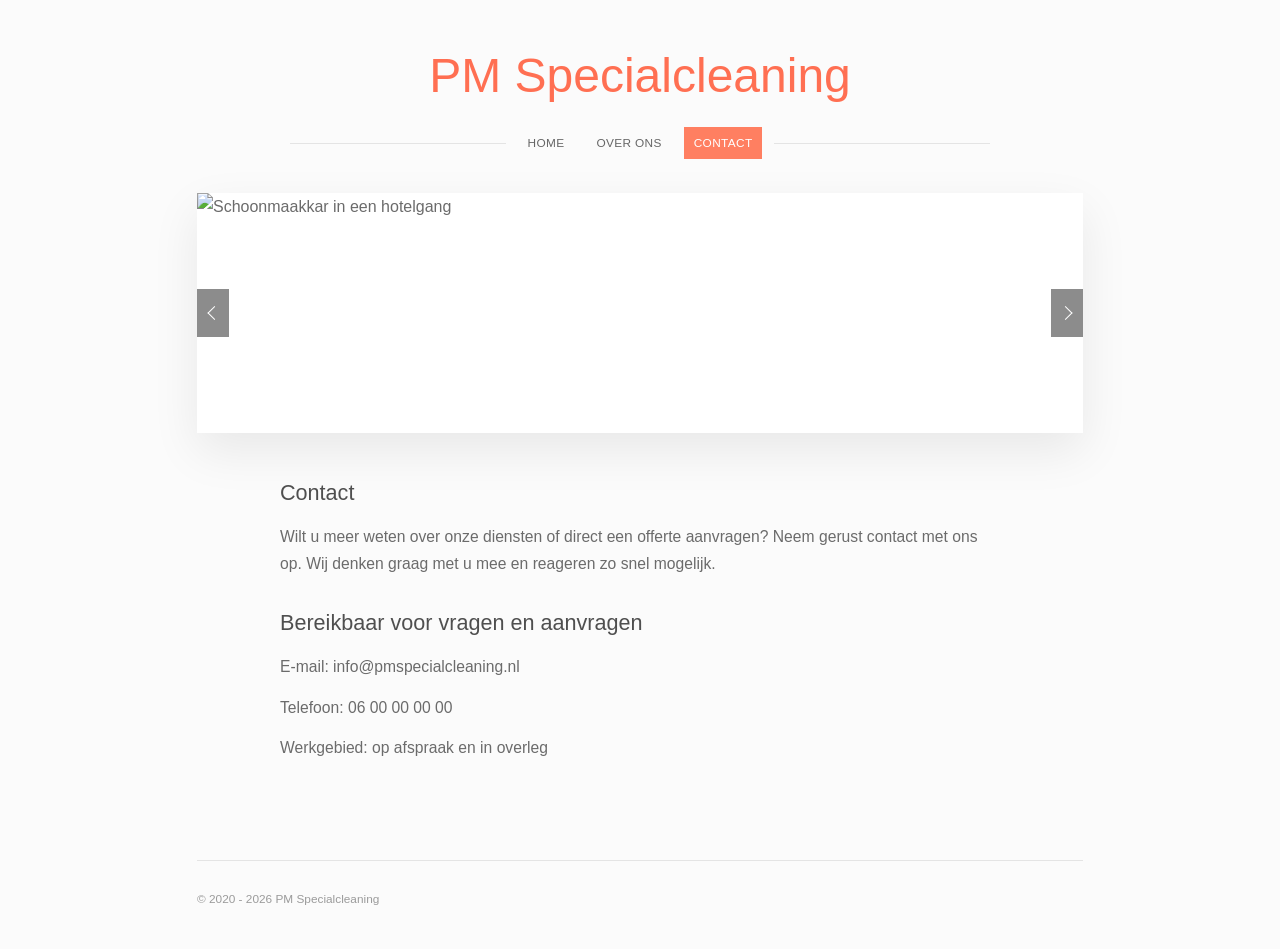
==== contact.html @ 33bc66ea "Remove unused search icon placeholder from navigation in contact, index, and over pages" ====
<!DOCTYPE html>
<html lang="nl">

<head>
    <meta charset="UTF-8">
    <meta name="viewport" content="width=device-width, initial-scale=1.0">
    <title>Contact | PM Specialcleaning</title>
    <meta name="description" content="Neem contact op met PM Specialcleaning voor vragen, informatie of een offerte.">
    <link rel="stylesheet" href="assets/css/style.css">
</head>

<body>

    <div class="site-shell">
        <header class="site-header">
            <h1 class="site-title">PM Specialcleaning</h1>

            <nav class="site-nav" aria-label="Hoofdmenu">
                <ul>
                    <li><a href="index.html">Home</a></li>
                    <li><a href="over.html">Over ons</a></li>
                    <li><a class="is-active" href="contact.html">Contact</a></li>
                </ul>
            </nav>
        </header>

        <section class="slideshow" aria-label="Uitgelichte afbeeldingen">
            <button class="slide-control slide-prev" type="button" aria-label="Vorige afbeelding"></button>
            <img src="https://images.unsplash.com/photo-1581578731548-c64695cc6952?auto=format&fit=crop&w=1400&q=80"
                alt="Schoonmaakkar in een hotelgang">
            <button class="slide-control slide-next" type="button" aria-label="Volgende afbeelding"></button>
        </section>

        <main class="page-content">
            <section class="content-block">
                <h2>Contact</h2>
                <p>
                    Wilt u meer weten over onze diensten of direct een offerte aanvragen? Neem gerust contact met ons
                    op.
                    Wij denken graag met u mee en reageren zo snel mogelijk.
                </p>
            </section>

            <section class="content-block">
                <h2>Bereikbaar voor vragen en aanvragen</h2>
                <p>E-mail: info@pmspecialcleaning.nl</p>
                <p>Telefoon: 06 00 00 00 00</p>
                <p>Werkgebied: op afspraak en in overleg</p>
            </section>
        </main>

        <footer class="site-footer">
            <p>&copy; 2020 - 2026 PM Specialcleaning</p>
        </footer>
    </div>

</body>

</html>
---- assets/css/style.css ----
* {
    margin: 0;
    padding: 0;
    box-sizing: border-box;
}

:root {
    --bg: #fbfbfb;
    --surface: #ffffff;
    --text: #6b6b6b;
    --heading: #ff6f52;
    --accent: #ff7f61;
    --line: #e4e4e4;
    --footer: #9b9b9b;
    --shadow: 0 18px 45px rgba(0, 0, 0, 0.08);
}

body {
    min-height: 100vh;
    font-family: "Helvetica Neue", Helvetica, Arial, sans-serif;
    line-height: 1.7;
    color: var(--text);
    background: var(--bg);
}

img {
    display: block;
    width: 100%;
}

a {
    color: inherit;
    text-decoration: none;
}

.site-shell {
    width: min(100%, 930px);
    margin: 0 auto;
    padding: 48px 22px 40px;
}

.site-header {
    text-align: center;
}

.site-title {
    margin: 0 0 24px;
    font-size: clamp(2.1rem, 4.4vw, 3rem);
    font-weight: 300;
    line-height: 1.15;
    color: var(--heading);
}

.site-nav {
    margin: 0 auto 34px;
    max-width: 700px;
    width: 100%;
}

.site-nav ul {
    list-style: none;
    display: flex;
    align-items: center;
    justify-content: center;
    gap: 12px;
    position: relative;
}

.site-nav ul::before,
.site-nav ul::after {
    content: "";
    flex: 1 1 120px;
    border-top: 1px solid var(--line);
}

.site-nav a {
    display: inline-block;
    padding: 6px 10px;
    font-size: 0.74rem;
    font-weight: 500;
    letter-spacing: 0.03em;
    text-transform: uppercase;
    color: #666;
    transition: color 0.2s ease, background-color 0.2s ease;
}

.site-nav a:hover,
.site-nav a.is-active {
    color: #fff;
    background: var(--accent);
}

.nav-search {
    display: inline-block;
    width: 14px;
    height: 14px;
    position: relative;
    margin-left: 2px;
}

.nav-search::before {
    content: "";
    position: absolute;
    inset: 0;
    border: 2px solid #777;
    border-radius: 50%;
}

.nav-search::after {
    content: "";
    position: absolute;
    width: 7px;
    border-top: 2px solid #777;
    right: -4px;
    bottom: -1px;
    transform: rotate(45deg);
    transform-origin: center;
}

.slideshow {
    width: 100%;
    position: relative;
    background: var(--surface);
    box-shadow: var(--shadow);
    overflow: hidden;
}

.slideshow img {
    object-fit: cover;
}

.slide-control {
    position: absolute;
    top: 50%;
    width: 32px;
    height: 48px;
    border: 0;
    padding: 0;
    background: rgba(0, 0, 0, 0.45);
    transform: translateY(-50%);
}

.slide-control::before {
    content: "";
    position: absolute;
    top: 50%;
    left: 50%;
    width: 9px;
    height: 9px;
    border-top: 1px solid #fff;
    border-right: 1px solid #fff;
}

.slide-prev {
    left: 0;
}

.slide-prev::before {
    transform: translate(-35%, -50%) rotate(-135deg);
}

.slide-next {
    right: 0;
}

.slide-next::before {
    transform: translate(-65%, -50%) rotate(45deg);
}

.page-content {
    padding: 42px 0 110px;
}

.page-content-home {
    min-height: 280px;
}

.content-block {
    max-width: 720px;
    margin: 0 auto 28px;
}

.content-block-empty {
    min-height: 200px;
}

.content-block h2 {
    margin-bottom: 12px;
    font-size: 1.35rem;
    font-weight: 400;
    color: #4f4f4f;
}

.content-block p {
    margin-bottom: 14px;
    font-size: 0.98rem;
}

.site-footer {
    display: flex;
    align-items: center;
    justify-content: space-between;
    gap: 16px;
    padding-top: 28px;
    border-top: 1px solid var(--line);
    font-size: 0.74rem;
    color: var(--footer);
}

@media (max-width: 768px) {
    .site-shell {
        padding: 34px 16px 28px;
    }

    .site-header {
        align-items: center;
    }

    .site-nav ul {
        flex-wrap: wrap;
        gap: 8px;
    }

    .site-nav ul::before,
    .site-nav ul::after {
        display: none;
    }
}

.slideshow img {
    min-height: 240px;
}

.page-content {
    padding-bottom: 70px;
}

.site-footer {
    flex-direction: column;
    align-items: flex-start;
}
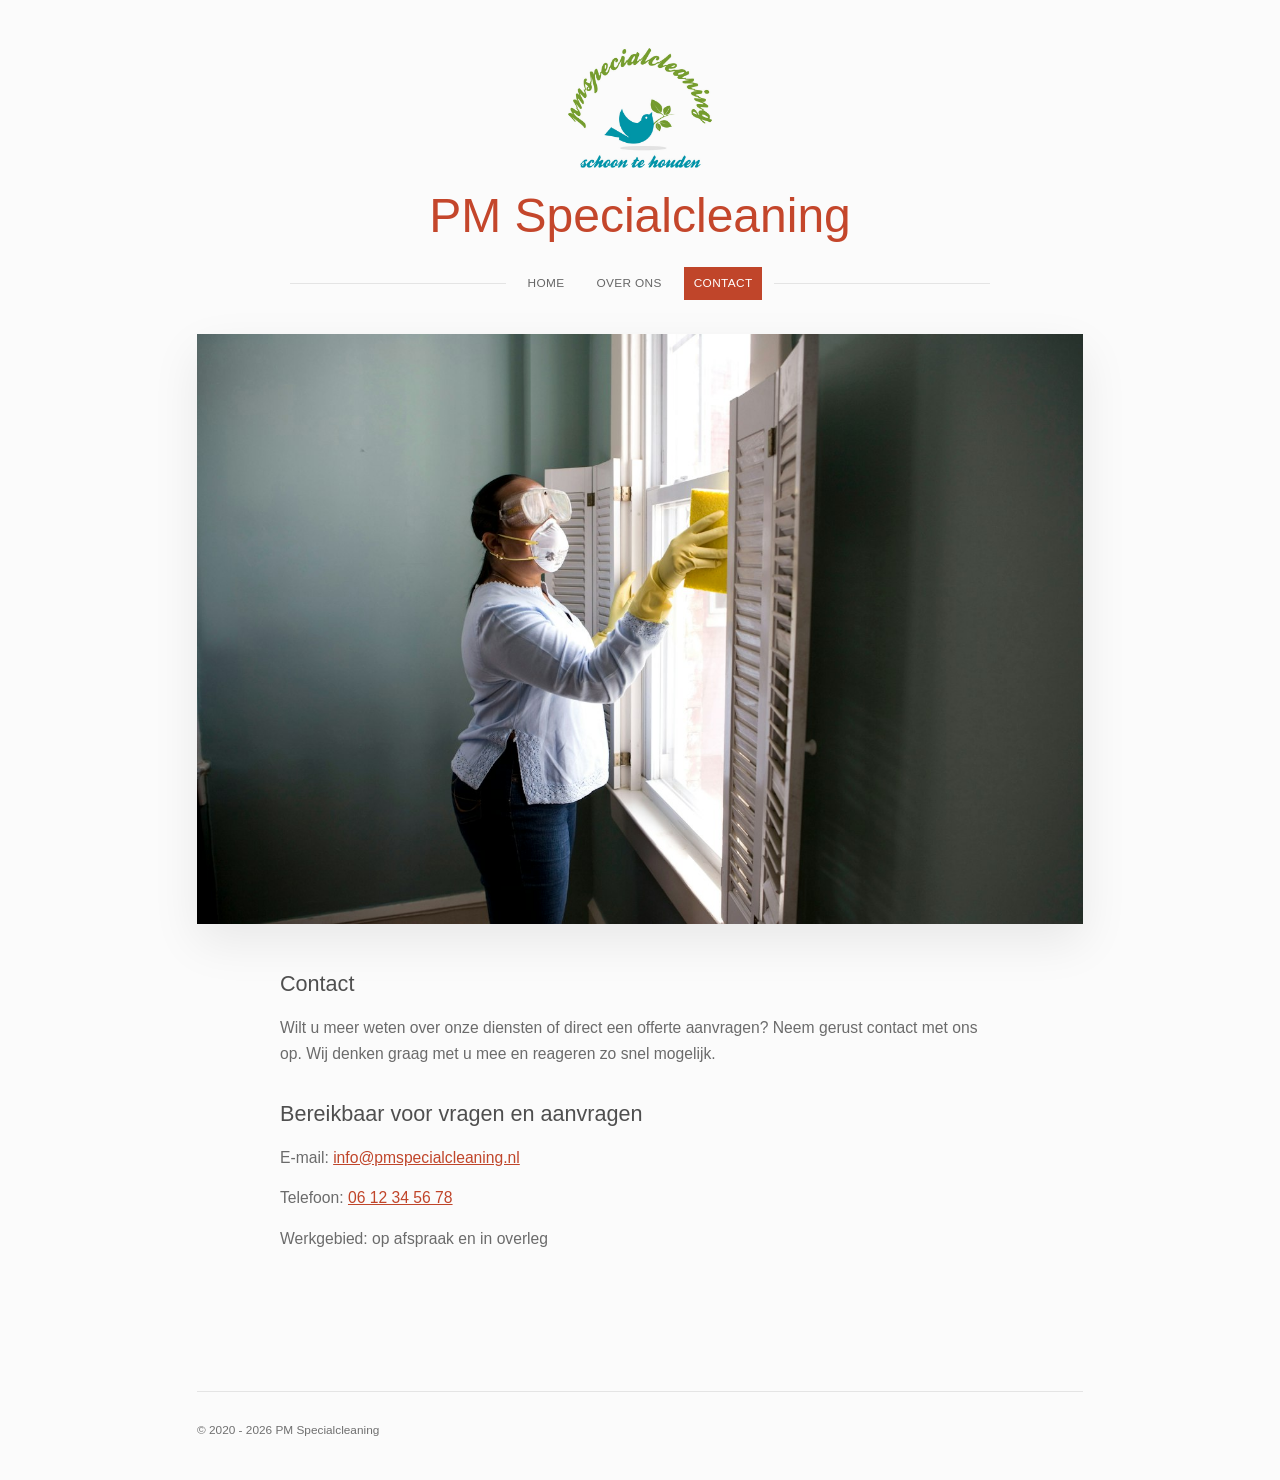
==== commit 2296a47b: "Code-review: CSS-fix, homepage-inhoud, contrast, lokale afbeeldingen - CSS: losse regels voor footer" ====
--- a/contact.html
+++ b/contact.html
@@ -7,44 +7,46 @@
     <title>Contact | PM Specialcleaning</title>
     <meta name="description" content="Neem contact op met PM Specialcleaning voor vragen, informatie of een offerte.">
     <link rel="stylesheet" href="assets/css/style.css">
+    <link rel="icon" type="image/png" href="assets/images/favicon.png">
+    <link rel="apple-touch-icon" href="assets/images/apple-touch-icon.png">
 </head>
 
 <body>
 
     <div class="site-shell">
         <header class="site-header">
+            <a class="site-logo" href="index.html">
+                <img src="assets/images/logo.jpg" width="480" height="400" alt="Logo PM Specialcleaning">
+            </a>
             <h1 class="site-title">PM Specialcleaning</h1>
 
             <nav class="site-nav" aria-label="Hoofdmenu">
                 <ul>
                     <li><a href="index.html">Home</a></li>
                     <li><a href="over.html">Over ons</a></li>
-                    <li><a class="is-active" href="contact.html">Contact</a></li>
+                    <li><a class="is-active" aria-current="page" href="contact.html">Contact</a></li>
                 </ul>
             </nav>
         </header>
 
-        <section class="slideshow" aria-label="Uitgelichte afbeeldingen">
-            <button class="slide-control slide-prev" type="button" aria-label="Vorige afbeelding"></button>
-            <img src="https://images.unsplash.com/photo-1581578731548-c64695cc6952?auto=format&fit=crop&w=1400&q=80"
-                alt="Schoonmaakkar in een hotelgang">
-            <button class="slide-control slide-next" type="button" aria-label="Volgende afbeelding"></button>
-        </section>
+        <div class="hero">
+            <img src="assets/images/hero.jpg" width="1400" height="933"
+                alt="Schoonmaker met mondkapje en handschoenen maakt een raam schoon">
+        </div>
 
         <main class="page-content">
             <section class="content-block">
                 <h2>Contact</h2>
                 <p>
                     Wilt u meer weten over onze diensten of direct een offerte aanvragen? Neem gerust contact met ons
-                    op.
-                    Wij denken graag met u mee en reageren zo snel mogelijk.
+                    op. Wij denken graag met u mee en reageren zo snel mogelijk.
                 </p>
             </section>
 
             <section class="content-block">
                 <h2>Bereikbaar voor vragen en aanvragen</h2>
-                <p>E-mail: info@pmspecialcleaning.nl</p>
-                <p>Telefoon: 06 00 00 00 00</p>
+                <p>E-mail: <a href="mailto:info@pmspecialcleaning.nl">info@pmspecialcleaning.nl</a></p>
+                <p>Telefoon: <a href="tel:+31612345678">06 12 34 56 78</a></p>
                 <p>Werkgebied: op afspraak en in overleg</p>
             </section>
         </main>
--- a/assets/css/style.css
+++ b/assets/css/style.css
@@ -8,10 +8,10 @@
     --bg: #fbfbfb;
     --surface: #ffffff;
     --text: #6b6b6b;
-    --heading: #ff6f52;
-    --accent: #ff7f61;
+    --heading: #c4462b;
+    --accent: #c0452a;
     --line: #e4e4e4;
-    --footer: #9b9b9b;
+    --footer: #707070;
     --shadow: 0 18px 45px rgba(0, 0, 0, 0.08);
 }
 
@@ -26,6 +26,7 @@
 img {
     display: block;
     width: 100%;
+    height: auto;
 }
 
 a {
@@ -41,6 +42,18 @@
 
 .site-header {
     text-align: center;
+}
+
+.site-logo {
+    display: inline-block;
+    margin-bottom: 12px;
+}
+
+.site-logo img {
+    width: auto;
+    height: 120px;
+    /* laat de witte achtergrond van de jpg wegvallen tegen --bg */
+    mix-blend-mode: multiply;
 }
 
 .site-title {
@@ -90,98 +103,24 @@
     background: var(--accent);
 }
 
-.nav-search {
-    display: inline-block;
-    width: 14px;
-    height: 14px;
-    position: relative;
-    margin-left: 2px;
-}
-
-.nav-search::before {
-    content: "";
-    position: absolute;
-    inset: 0;
-    border: 2px solid #777;
-    border-radius: 50%;
-}
-
-.nav-search::after {
-    content: "";
-    position: absolute;
-    width: 7px;
-    border-top: 2px solid #777;
-    right: -4px;
-    bottom: -1px;
-    transform: rotate(45deg);
-    transform-origin: center;
-}
-
-.slideshow {
+.hero {
     width: 100%;
-    position: relative;
     background: var(--surface);
     box-shadow: var(--shadow);
     overflow: hidden;
 }
 
-.slideshow img {
+.hero img {
     object-fit: cover;
-}
-
-.slide-control {
-    position: absolute;
-    top: 50%;
-    width: 32px;
-    height: 48px;
-    border: 0;
-    padding: 0;
-    background: rgba(0, 0, 0, 0.45);
-    transform: translateY(-50%);
-}
-
-.slide-control::before {
-    content: "";
-    position: absolute;
-    top: 50%;
-    left: 50%;
-    width: 9px;
-    height: 9px;
-    border-top: 1px solid #fff;
-    border-right: 1px solid #fff;
-}
-
-.slide-prev {
-    left: 0;
-}
-
-.slide-prev::before {
-    transform: translate(-35%, -50%) rotate(-135deg);
-}
-
-.slide-next {
-    right: 0;
-}
-
-.slide-next::before {
-    transform: translate(-65%, -50%) rotate(45deg);
 }
 
 .page-content {
     padding: 42px 0 110px;
 }
 
-.page-content-home {
-    min-height: 280px;
-}
-
 .content-block {
     max-width: 720px;
     margin: 0 auto 28px;
-}
-
-.content-block-empty {
-    min-height: 200px;
 }
 
 .content-block h2 {
@@ -191,9 +130,19 @@
     color: #4f4f4f;
 }
 
-.content-block p {
+.content-block p,
+.content-block ul {
     margin-bottom: 14px;
     font-size: 0.98rem;
+}
+
+.content-block ul {
+    padding-left: 1.2em;
+}
+
+.content-block a {
+    color: var(--accent);
+    text-decoration: underline;
 }
 
 .site-footer {
@@ -212,8 +161,8 @@
         padding: 34px 16px 28px;
     }
 
-    .site-header {
-        align-items: center;
+    .site-logo img {
+        height: 96px;
     }
 
     .site-nav ul {
@@ -225,17 +174,17 @@
     .site-nav ul::after {
         display: none;
     }
+
+    .hero img {
+        min-height: 240px;
+    }
+
+    .page-content {
+        padding-bottom: 70px;
+    }
+
+    .site-footer {
+        flex-direction: column;
+        align-items: flex-start;
+    }
 }
-
-.slideshow img {
-    min-height: 240px;
-}
-
-.page-content {
-    padding-bottom: 70px;
-}
-
-.site-footer {
-    flex-direction: column;
-    align-items: flex-start;
-}
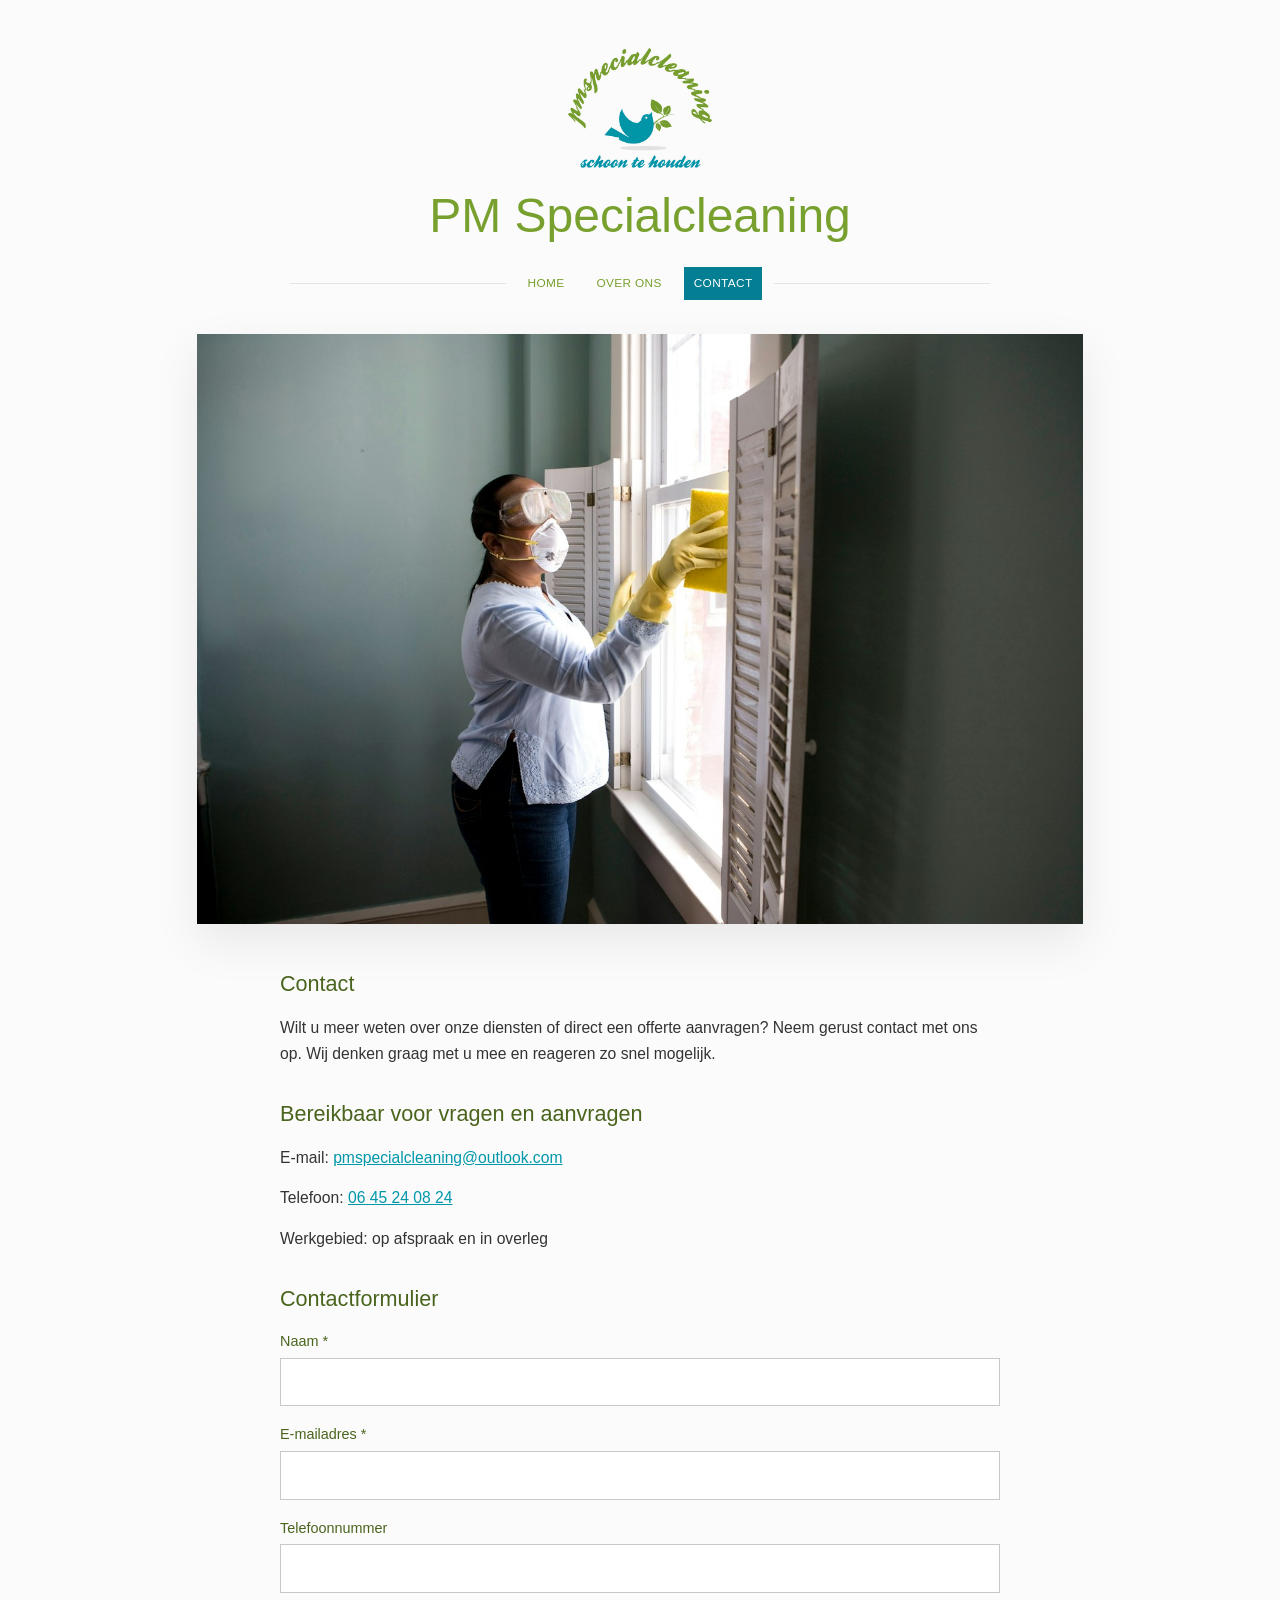
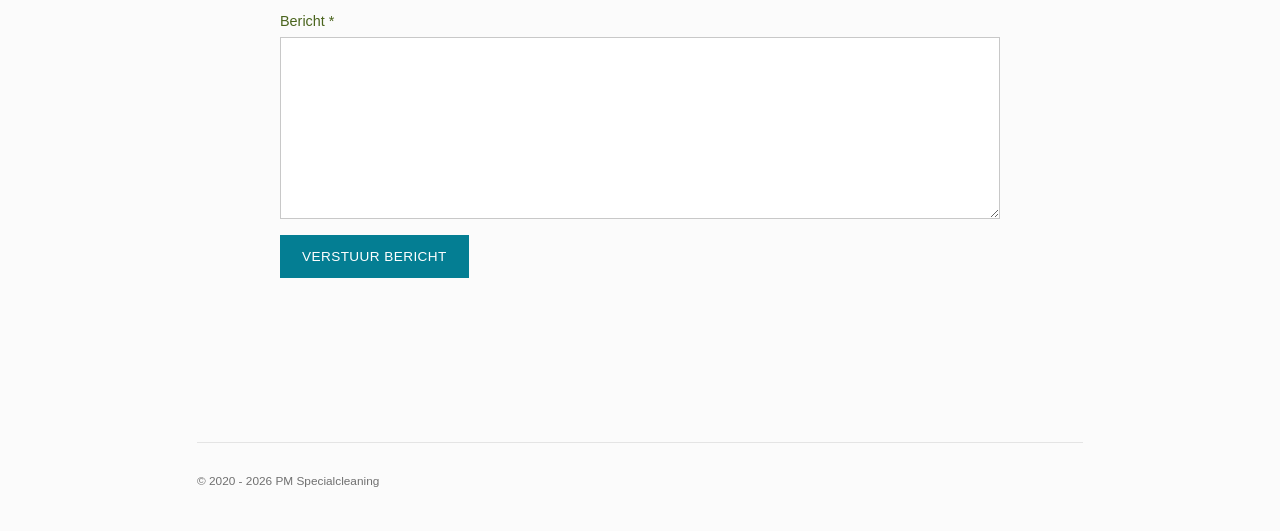
==== commit 5d7bcd6a: "Over ons-tekst, contactgegevens en contactformulier - Over ons: eigen tekst van de eigenaren (taal l" ====
--- a/contact.html
+++ b/contact.html
@@ -45,9 +45,37 @@
 
             <section class="content-block">
                 <h2>Bereikbaar voor vragen en aanvragen</h2>
-                <p>E-mail: <a href="mailto:info@pmspecialcleaning.nl">info@pmspecialcleaning.nl</a></p>
-                <p>Telefoon: <a href="tel:+31612345678">06 12 34 56 78</a></p>
+                <p>E-mail: <a href="mailto:pmspecialcleaning@outlook.com">pmspecialcleaning@outlook.com</a></p>
+                <p>Telefoon: <a href="tel:+31645240824">06 45 24 08 24</a></p>
                 <p>Werkgebied: op afspraak en in overleg</p>
+            </section>
+
+            <section class="content-block">
+                <h2>Contactformulier</h2>
+                <form id="contactForm" class="contact-form" action="contact-verzenden.php" method="POST">
+                    <label for="naam">Naam *</label>
+                    <input id="naam" name="naam" type="text" maxlength="100" autocomplete="name" required>
+
+                    <label for="email">E-mailadres *</label>
+                    <input id="email" name="email" type="email" maxlength="254" autocomplete="email" required>
+
+                    <label for="telefoon">Telefoonnummer</label>
+                    <input id="telefoon" name="telefoon" type="tel" maxlength="30" autocomplete="tel">
+
+                    <label for="bericht">Bericht *</label>
+                    <textarea id="bericht" name="bericht" rows="6" maxlength="5000" required></textarea>
+
+                    <!-- Honeypot: onzichtbaar voor bezoekers, spambots vullen het in -->
+                    <div class="hp-field" aria-hidden="true">
+                        <label for="company_website">Website</label>
+                        <input id="company_website" name="company_website" type="text" tabindex="-1"
+                            autocomplete="off">
+                    </div>
+                    <input type="hidden" name="form_start" id="form_start">
+
+                    <button type="submit">Verstuur bericht</button>
+                    <p class="form-status" role="status" aria-live="polite"></p>
+                </form>
             </section>
         </main>
 
@@ -56,6 +84,7 @@
         </footer>
     </div>
 
+    <script src="assets/js/contact.js" defer></script>
 </body>
 
 </html>
--- a/assets/css/style.css
+++ b/assets/css/style.css
@@ -7,9 +7,13 @@
 :root {
     --bg: #fbfbfb;
     --surface: #ffffff;
-    --text: #6b6b6b;
-    --heading: #c4462b;
-    --accent: #c0452a;
+    --text: #333333;
+    /* groen van de letters in het logo */
+    --heading: #78a02e;
+    --subheading: #4a641d;
+    /* blauw van de vogel in het logo, iets donkerder voor leesbare witte menutekst */
+    --accent: #047e93;
+    --link: #0097aa;
     --line: #e4e4e4;
     --footer: #707070;
     --shadow: 0 18px 45px rgba(0, 0, 0, 0.08);
@@ -93,7 +97,7 @@
     font-weight: 500;
     letter-spacing: 0.03em;
     text-transform: uppercase;
-    color: #666;
+    color: var(--heading);
     transition: color 0.2s ease, background-color 0.2s ease;
 }
 
@@ -127,7 +131,7 @@
     margin-bottom: 12px;
     font-size: 1.35rem;
     font-weight: 400;
-    color: #4f4f4f;
+    color: var(--subheading);
 }
 
 .content-block p,
@@ -141,8 +145,81 @@
 }
 
 .content-block a {
-    color: var(--accent);
+    color: var(--link);
     text-decoration: underline;
+}
+
+.contact-form {
+    display: flex;
+    flex-direction: column;
+}
+
+.contact-form label {
+    margin-bottom: 4px;
+    font-size: 0.9rem;
+    color: var(--subheading);
+}
+
+.contact-form input,
+.contact-form textarea {
+    margin-bottom: 16px;
+    padding: 10px 12px;
+    font: inherit;
+    font-size: 0.98rem;
+    color: var(--text);
+    background: var(--surface);
+    border: 1px solid #c8c8c8;
+}
+
+.contact-form input:focus,
+.contact-form textarea:focus {
+    outline: 2px solid var(--link);
+    outline-offset: 1px;
+    border-color: var(--link);
+}
+
+.contact-form textarea {
+    resize: vertical;
+}
+
+.contact-form button {
+    align-self: flex-start;
+    padding: 10px 22px;
+    font: inherit;
+    font-size: 0.85rem;
+    font-weight: 500;
+    letter-spacing: 0.03em;
+    text-transform: uppercase;
+    color: #fff;
+    background: var(--accent);
+    border: 0;
+    cursor: pointer;
+}
+
+.contact-form button:disabled {
+    opacity: 0.7;
+    cursor: default;
+}
+
+.form-status {
+    margin-top: 12px;
+}
+
+.form-status.is-success {
+    color: var(--subheading);
+}
+
+.form-status.is-error {
+    color: #b42318;
+}
+
+/* honeypot buiten beeld; display:none slaan sommige bots over */
+.hp-field {
+    position: absolute;
+    left: -9999px;
+    width: 1px;
+    height: 1px;
+    overflow: hidden;
 }
 
 .site-footer {
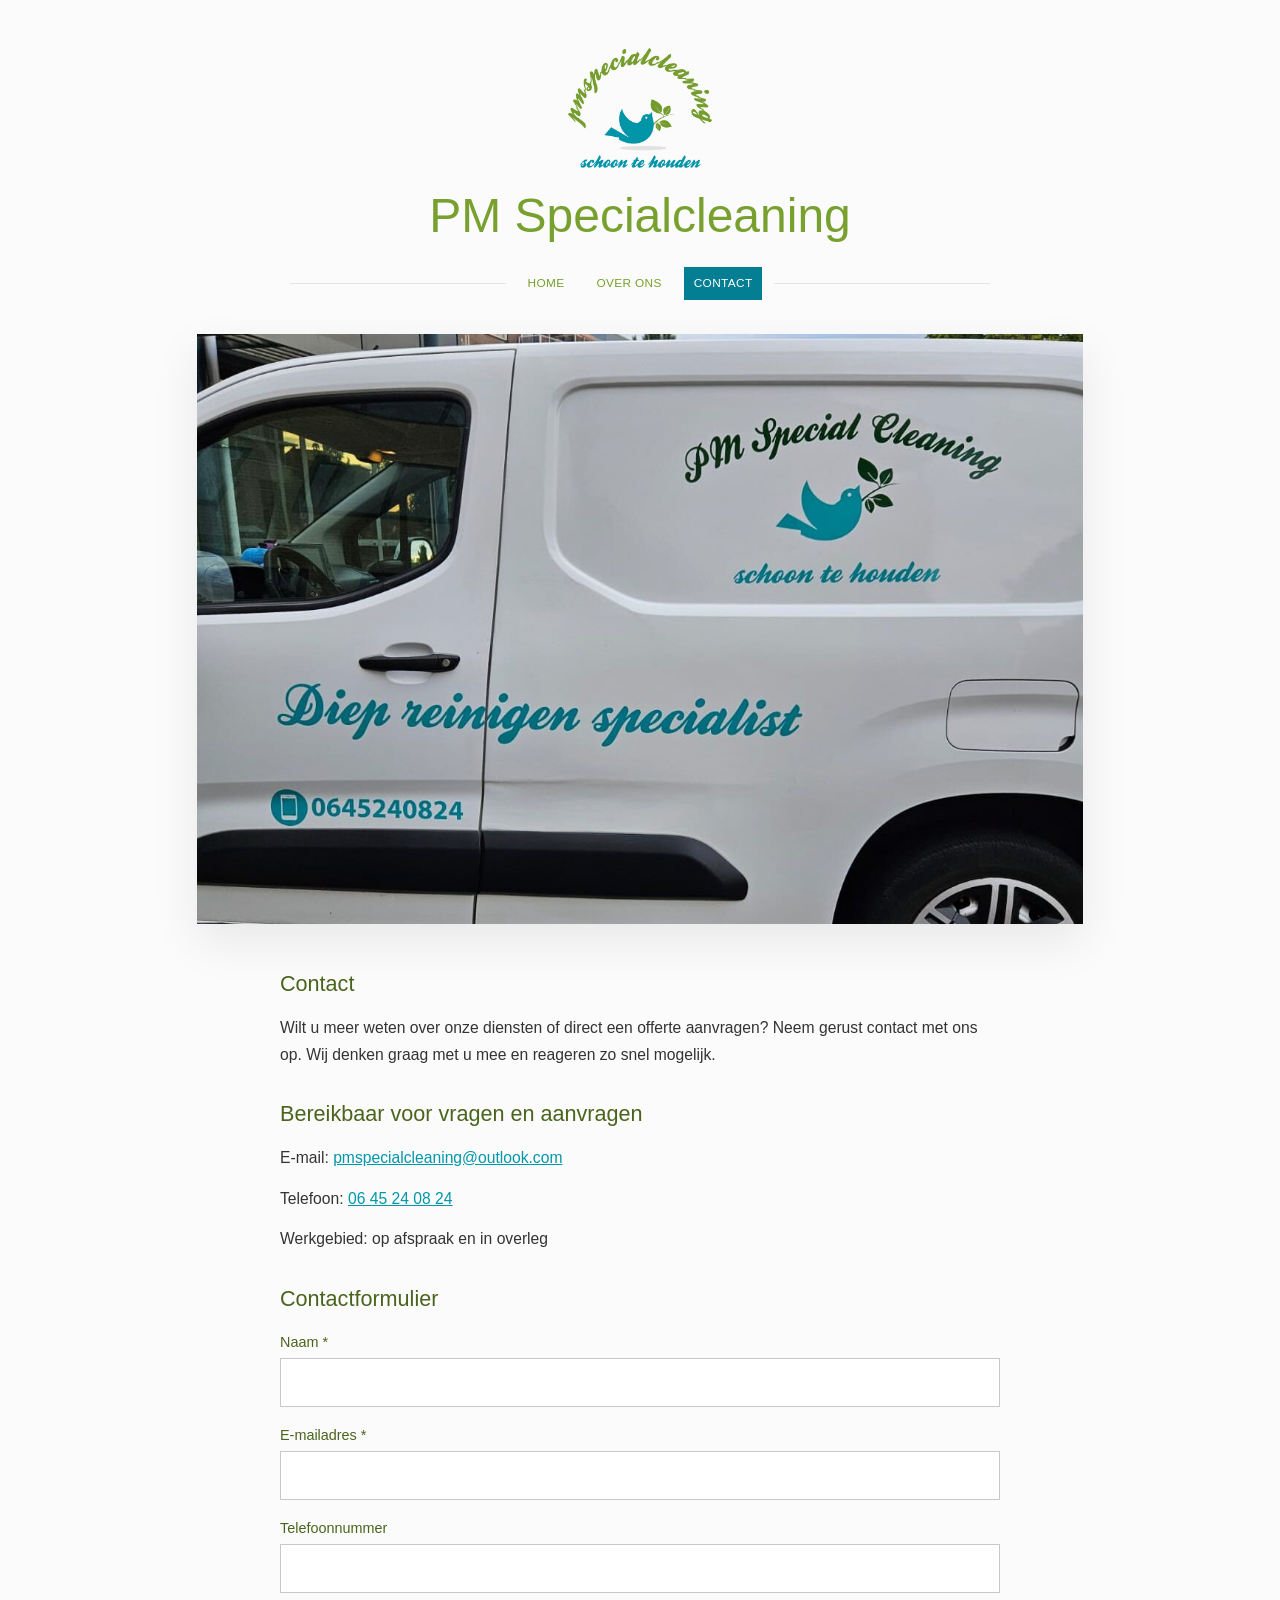
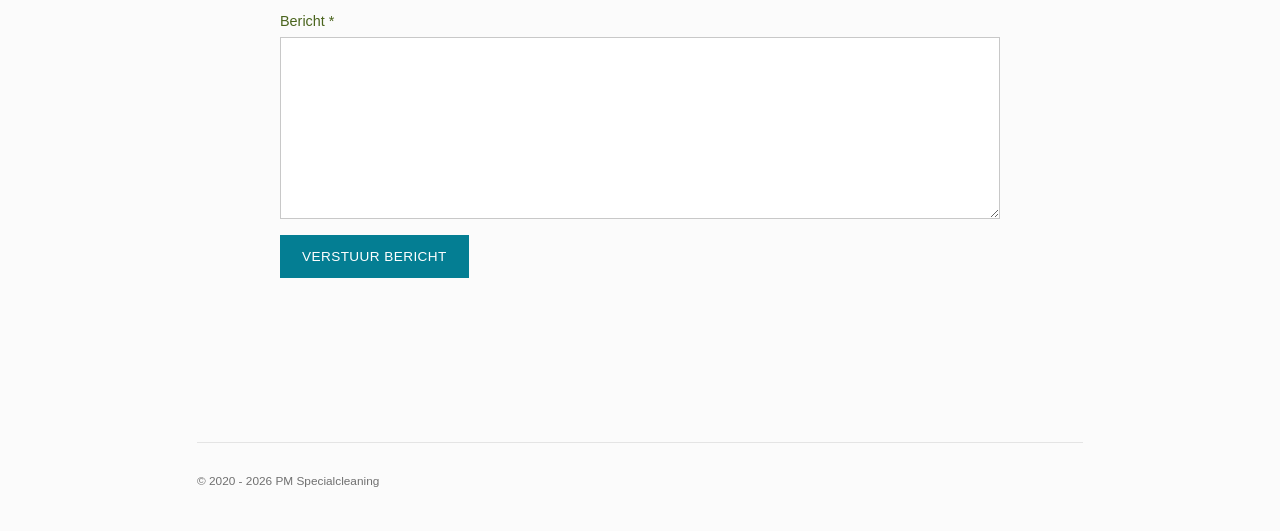
==== commit 8eccda59: "Contact: foto van de zijkant van de bedrijfsbus als headerfoto Co-Authored-By: Claude Opus 5.5 <nore" ====
--- a/contact.html
+++ b/contact.html
@@ -30,8 +30,8 @@
         </header>
 
         <div class="hero">
-            <img src="assets/images/hero.jpg" width="1400" height="933"
-                alt="Schoonmaker met mondkapje en handschoenen maakt een raam schoon">
+            <img src="assets/images/hero-contact.jpg" width="1200" height="800"
+                alt="Zijkant van de bedrijfsbus van PM Specialcleaning met logo en telefoonnummer">
         </div>
 
         <main class="page-content">
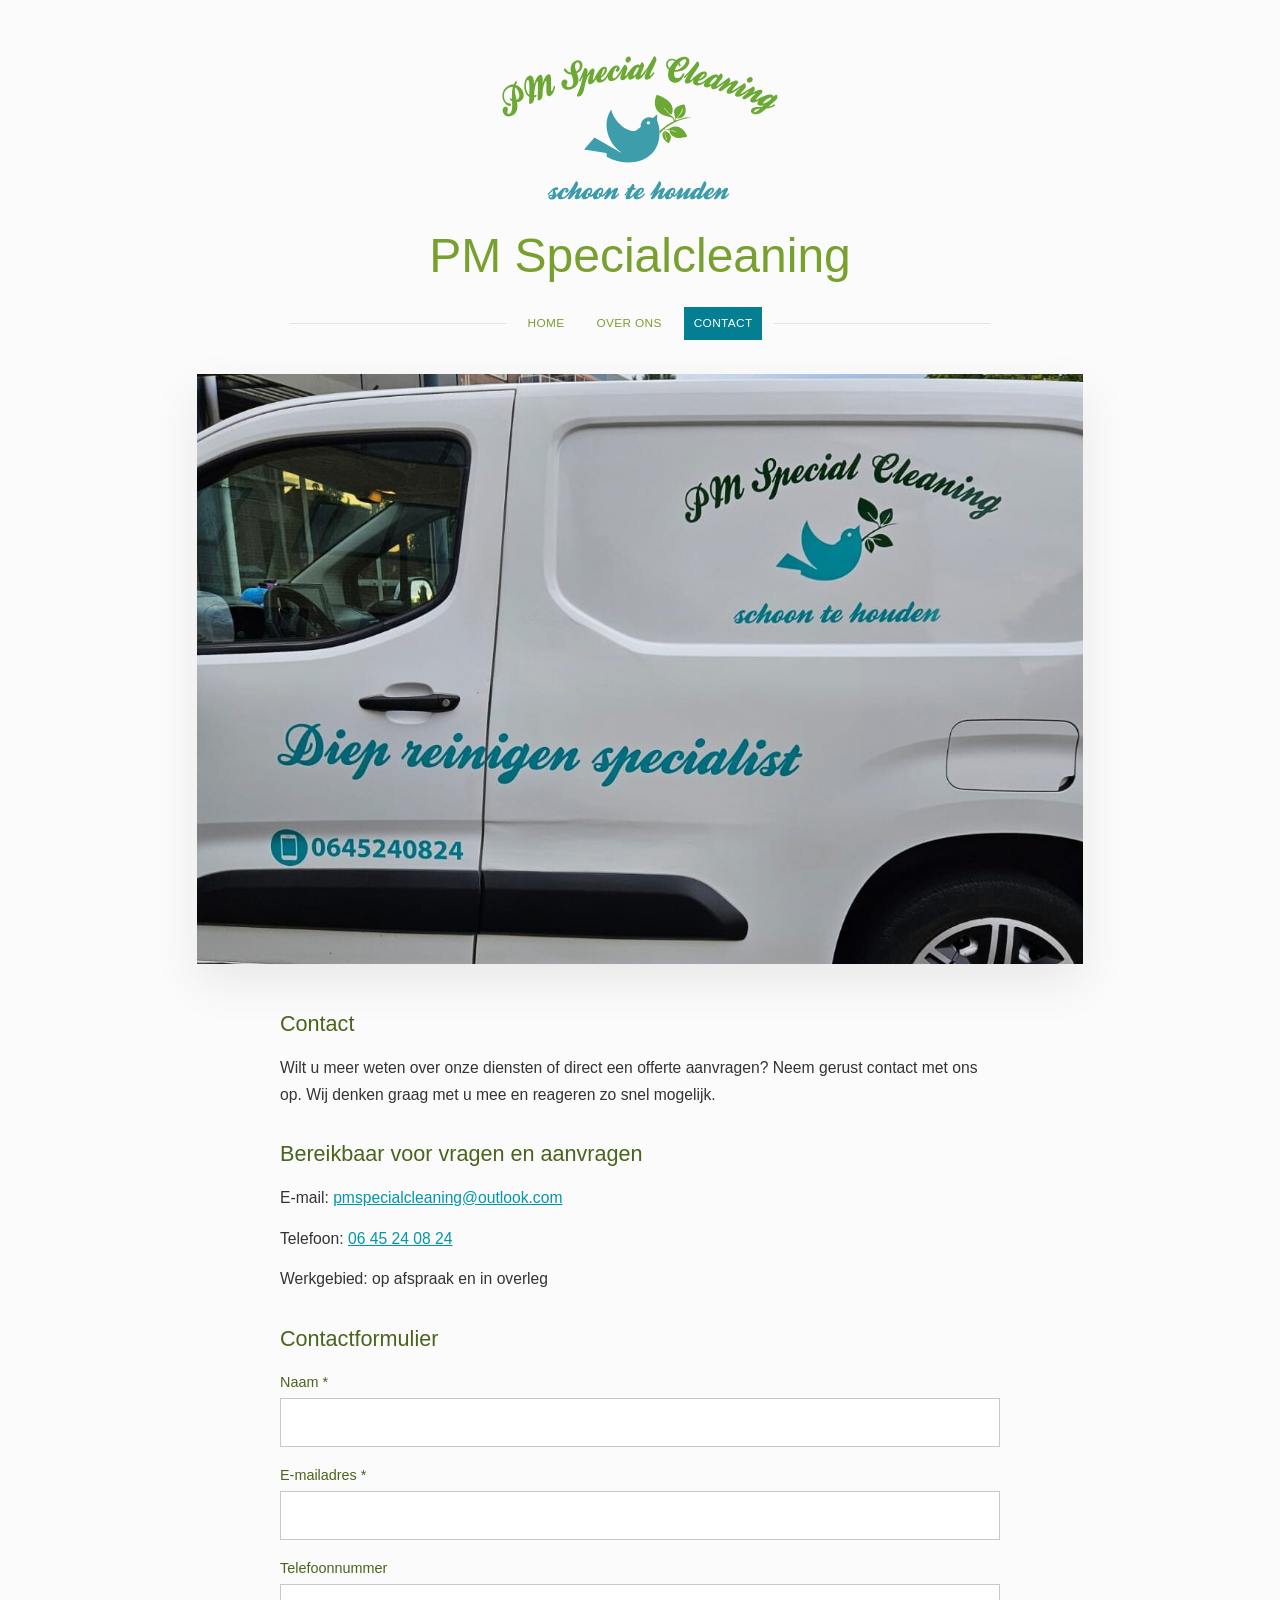
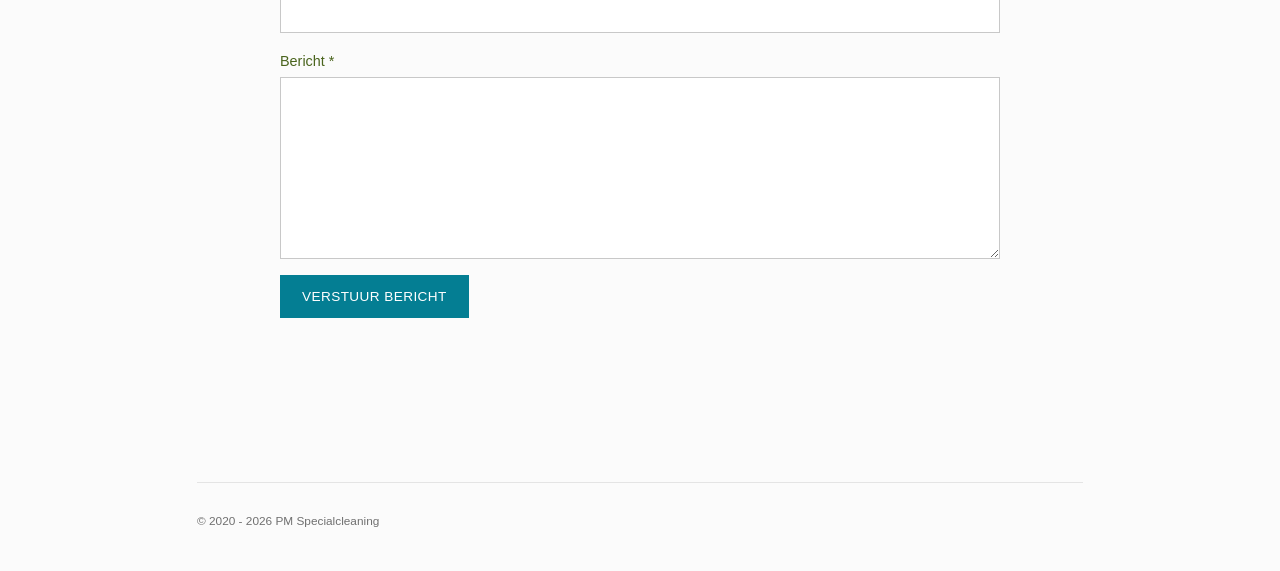
==== commit 304362a2: "Logo als scherpe SVG uit het Illustrator-origineel (PM Special Cleaning), iets groter in de kop Co-A" ====
--- a/contact.html
+++ b/contact.html
@@ -16,7 +16,7 @@
     <div class="site-shell">
         <header class="site-header">
             <a class="site-logo" href="index.html">
-                <img src="assets/images/logo.jpg" width="480" height="400" alt="Logo PM Specialcleaning">
+                <img src="assets/images/logo.svg" width="354" height="195" alt="Logo PM Special Cleaning">
             </a>
             <h1 class="site-title">PM Specialcleaning</h1>
 
--- a/assets/css/style.css
+++ b/assets/css/style.css
@@ -55,9 +55,7 @@
 
 .site-logo img {
     width: auto;
-    height: 120px;
-    /* laat de witte achtergrond van de jpg wegvallen tegen --bg */
-    mix-blend-mode: multiply;
+    height: 160px;
 }
 
 .site-title {
@@ -239,7 +237,7 @@
     }
 
     .site-logo img {
-        height: 96px;
+        height: 120px;
     }
 
     .site-nav ul {
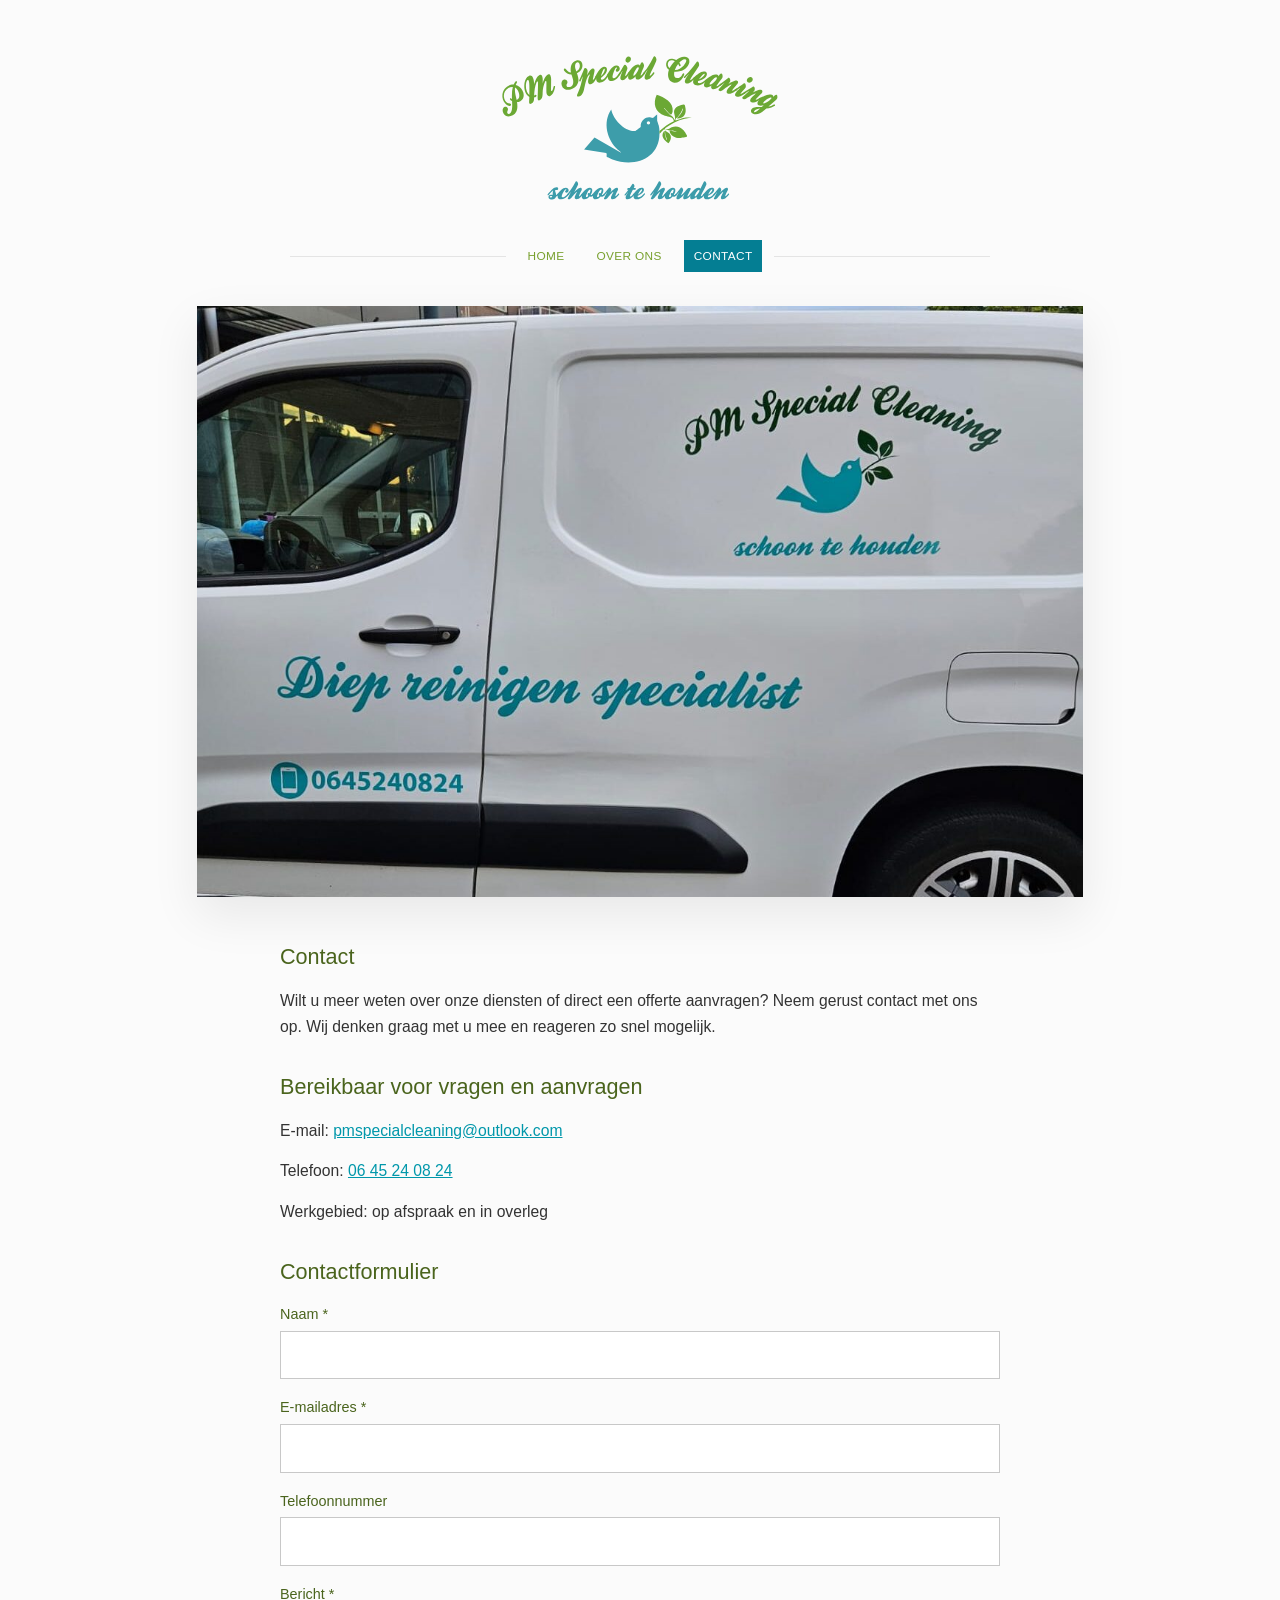
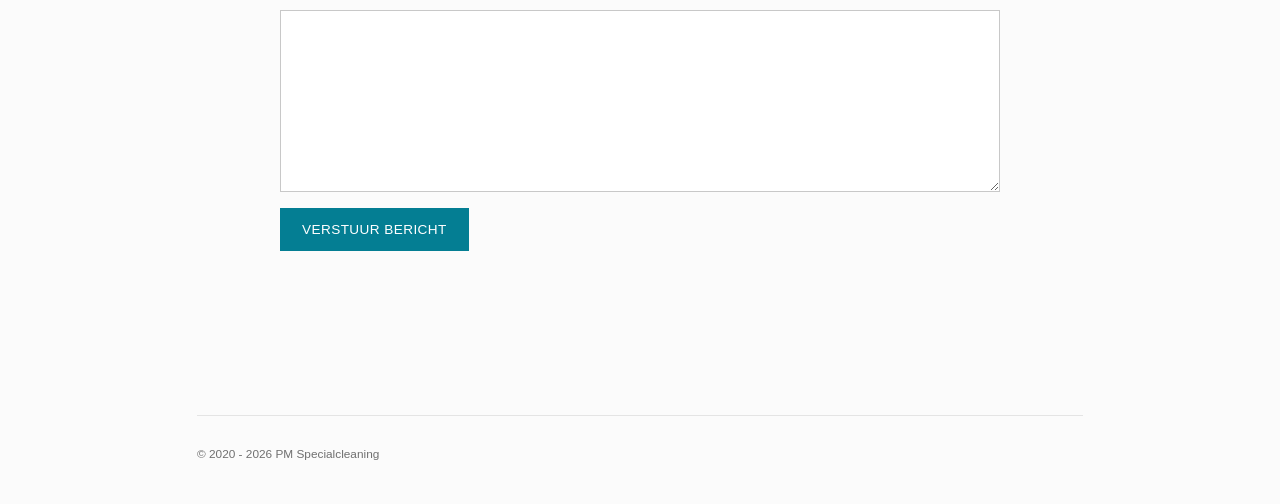
==== commit 93cc23b2: "Kop: zichtbare titel weg (naam staat in het logo); h1 blijft voor Google en schermlezers Co-Authored" ====
--- a/contact.html
+++ b/contact.html
@@ -18,7 +18,7 @@
             <a class="site-logo" href="index.html">
                 <img src="assets/images/logo.svg" width="354" height="195" alt="Logo PM Special Cleaning">
             </a>
-            <h1 class="site-title">PM Specialcleaning</h1>
+            <h1 class="site-title">PM Special Cleaning</h1>
 
             <nav class="site-nav" aria-label="Hoofdmenu">
                 <ul>
--- a/assets/css/style.css
+++ b/assets/css/style.css
@@ -50,7 +50,7 @@
 
 .site-logo {
     display: inline-block;
-    margin-bottom: 12px;
+    margin-bottom: 24px;
 }
 
 .site-logo img {
@@ -58,12 +58,17 @@
     height: 160px;
 }
 
+/* Alleen voor Google en schermlezers: de naam staat al duidelijk in het logo */
 .site-title {
-    margin: 0 0 24px;
-    font-size: clamp(2.1rem, 4.4vw, 3rem);
-    font-weight: 300;
-    line-height: 1.15;
-    color: var(--heading);
+    position: absolute;
+    width: 1px;
+    height: 1px;
+    margin: -1px;
+    padding: 0;
+    overflow: hidden;
+    clip: rect(0 0 0 0);
+    white-space: nowrap;
+    border: 0;
 }
 
 .site-nav {
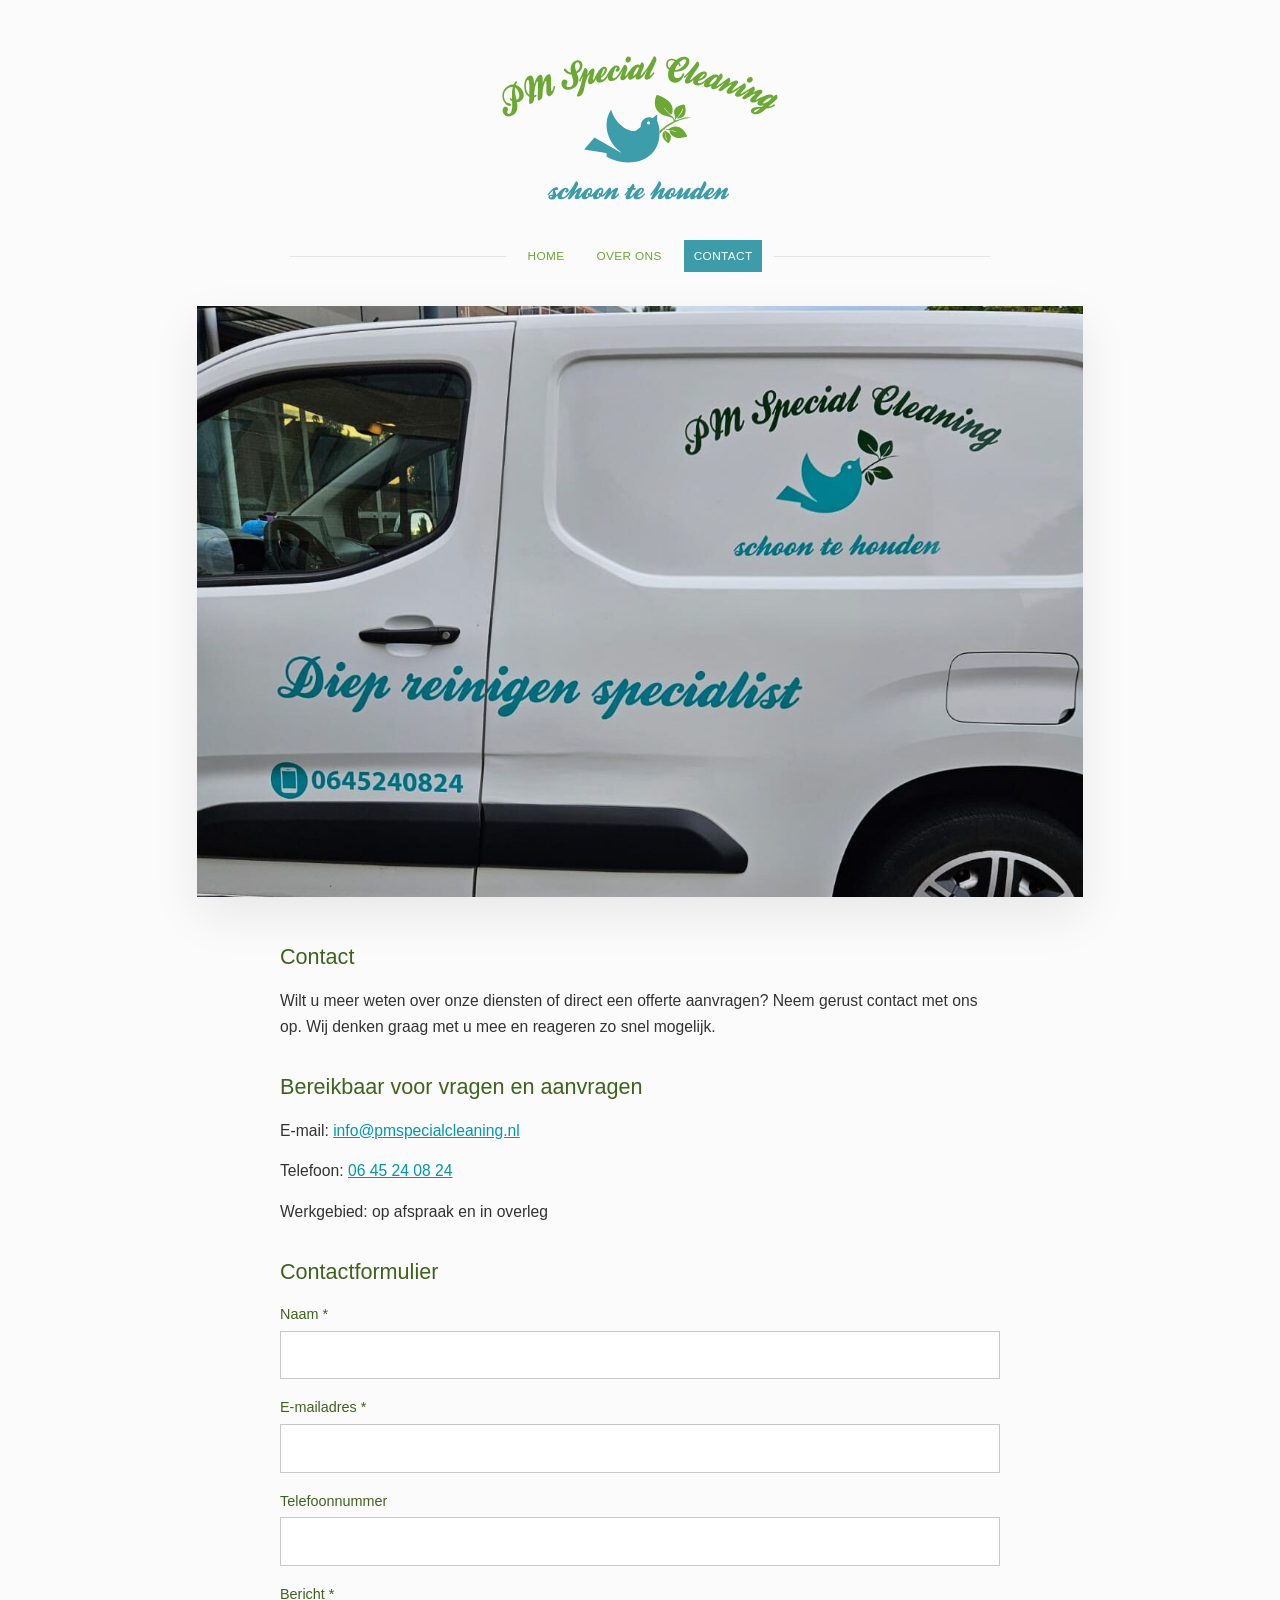
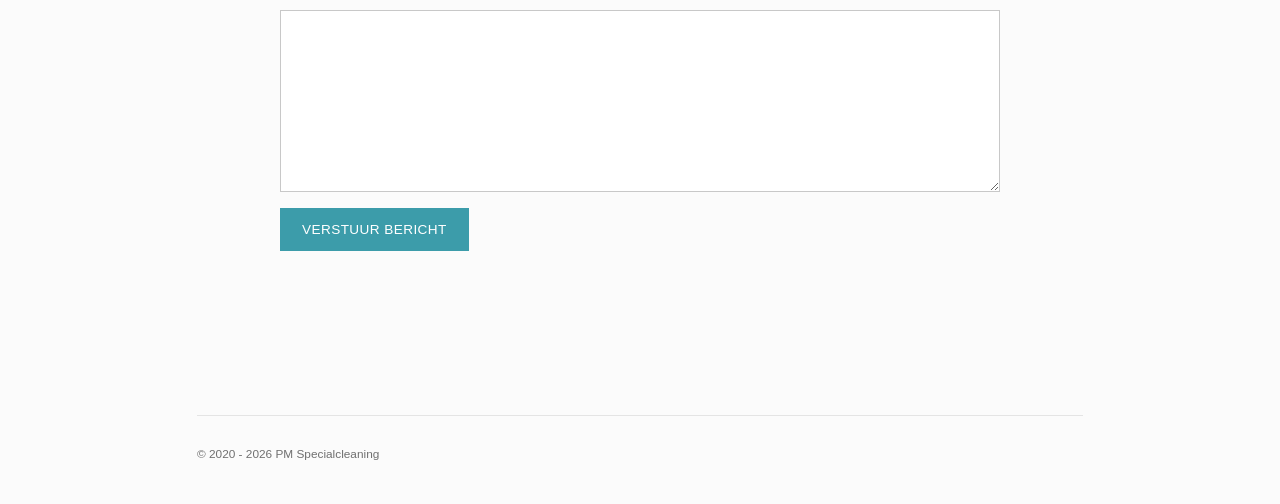
==== commit d3fbe67e: "Contact: e-mailadres naar info@pmspecialcleaning.nl Co-Authored-By: Claude Opus 5.5 <noreply@anthrop" ====
--- a/contact.html
+++ b/contact.html
@@ -45,7 +45,7 @@
 
             <section class="content-block">
                 <h2>Bereikbaar voor vragen en aanvragen</h2>
-                <p>E-mail: <a href="mailto:pmspecialcleaning@outlook.com">pmspecialcleaning@outlook.com</a></p>
+                <p>E-mail: <a href="mailto:info@pmspecialcleaning.nl">info@pmspecialcleaning.nl</a></p>
                 <p>Telefoon: <a href="tel:+31645240824">06 45 24 08 24</a></p>
                 <p>Werkgebied: op afspraak en in overleg</p>
             </section>
--- a/assets/css/style.css
+++ b/assets/css/style.css
@@ -8,11 +8,12 @@
     --bg: #fbfbfb;
     --surface: #ffffff;
     --text: #333333;
-    /* groen van de letters in het logo */
-    --heading: #78a02e;
-    --subheading: #4a641d;
-    /* blauw van de vogel in het logo, iets donkerder voor leesbare witte menutekst */
-    --accent: #047e93;
+    /* groen van de letters in het logo (Illustrator-origineel) */
+    --heading: #6ba834;
+    /* zelfde groen, donkerder voor leesbare tussenkopjes en labels */
+    --subheading: #3f631e;
+    /* blauwgroen van de vogel in het logo (Illustrator-origineel): hover en actieve menuknop, verzendknop */
+    --accent: #3c9caa;
     --link: #0097aa;
     --line: #e4e4e4;
     --footer: #707070;
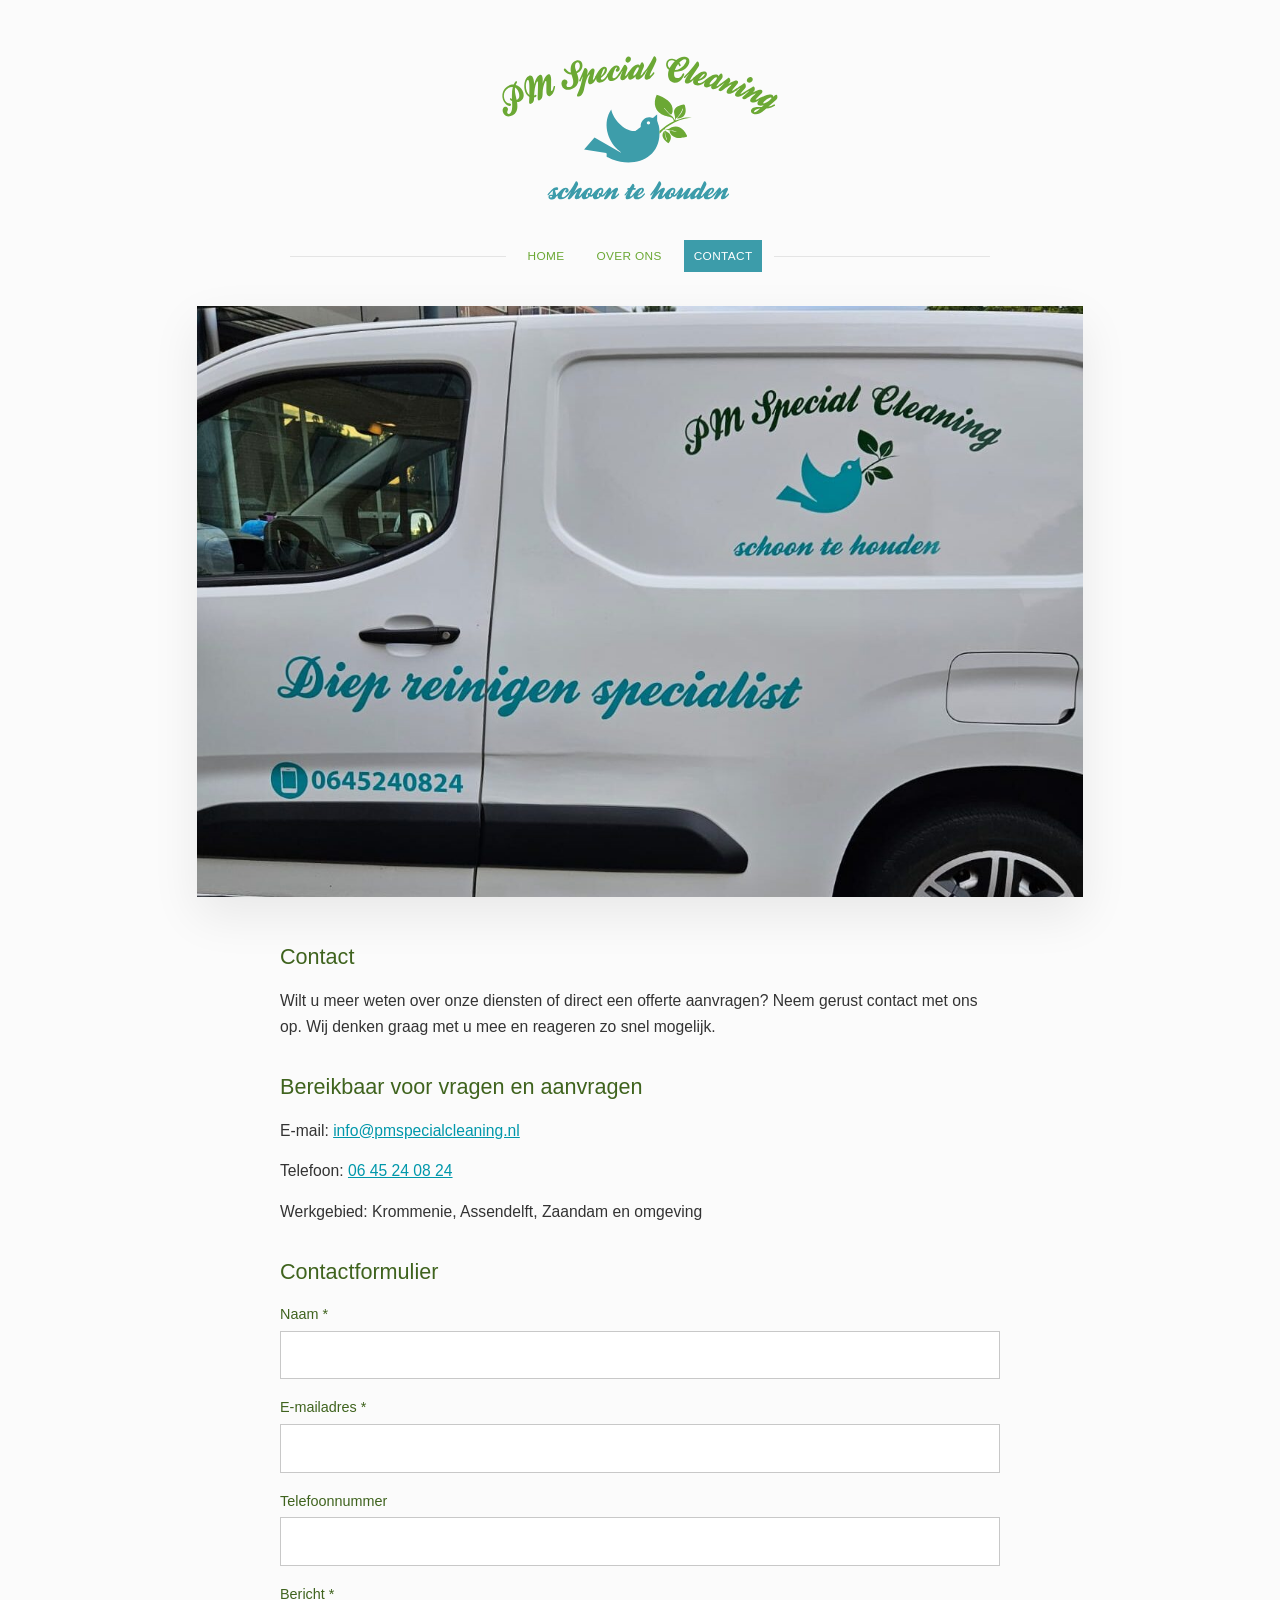
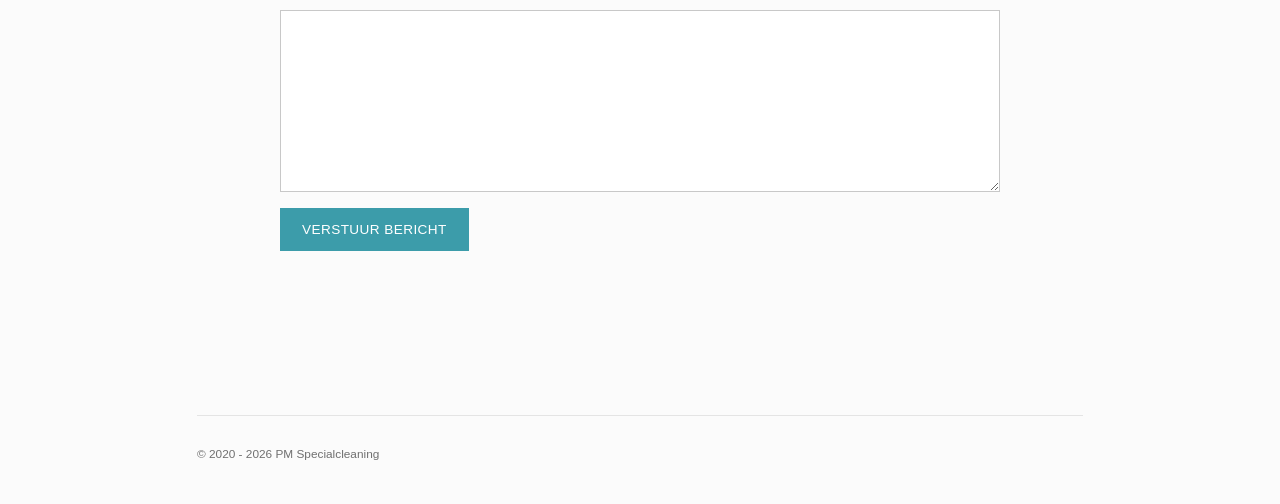
==== commit 414541cd: "SEO: regio in titels, canonical, Open Graph, LocalBusiness, robots en sitemap - Titels en beschrijvi" ====
--- a/contact.html
+++ b/contact.html
@@ -4,8 +4,21 @@
 <head>
     <meta charset="UTF-8">
     <meta name="viewport" content="width=device-width, initial-scale=1.0">
-    <title>Contact | PM Specialcleaning</title>
-    <meta name="description" content="Neem contact op met PM Specialcleaning voor vragen, informatie of een offerte.">
+    <title>Contact en offerte | PM Specialcleaning in Krommenie, Assendelft en Zaandam</title>
+    <meta name="description"
+        content="Neem contact op met PM Specialcleaning voor vragen of een vrijblijvende offerte. Wij werken in Krommenie, Assendelft, Zaandam en omgeving.">
+    <link rel="canonical" href="https://pmspecialcleaning.nl/contact.html">
+    <meta property="og:type" content="website">
+    <meta property="og:locale" content="nl_NL">
+    <meta property="og:site_name" content="PM Specialcleaning">
+    <meta property="og:title" content="Contact en offerte | PM Specialcleaning">
+    <meta property="og:description"
+        content="Vragen of een vrijblijvende offerte? Wij werken in Krommenie, Assendelft, Zaandam en omgeving.">
+    <meta property="og:url" content="https://pmspecialcleaning.nl/contact.html">
+    <meta property="og:image" content="https://pmspecialcleaning.nl/assets/images/hero-contact.jpg">
+    <meta property="og:image:width" content="1200">
+    <meta property="og:image:height" content="800">
+    <meta name="twitter:card" content="summary_large_image">
     <link rel="stylesheet" href="assets/css/style.css">
     <link rel="icon" type="image/png" href="assets/images/favicon.png">
     <link rel="apple-touch-icon" href="assets/images/apple-touch-icon.png">
@@ -47,7 +60,7 @@
                 <h2>Bereikbaar voor vragen en aanvragen</h2>
                 <p>E-mail: <a href="mailto:info@pmspecialcleaning.nl">info@pmspecialcleaning.nl</a></p>
                 <p>Telefoon: <a href="tel:+31645240824">06 45 24 08 24</a></p>
-                <p>Werkgebied: op afspraak en in overleg</p>
+                <p>Werkgebied: Krommenie, Assendelft, Zaandam en omgeving</p>
             </section>
 
             <section class="content-block">
